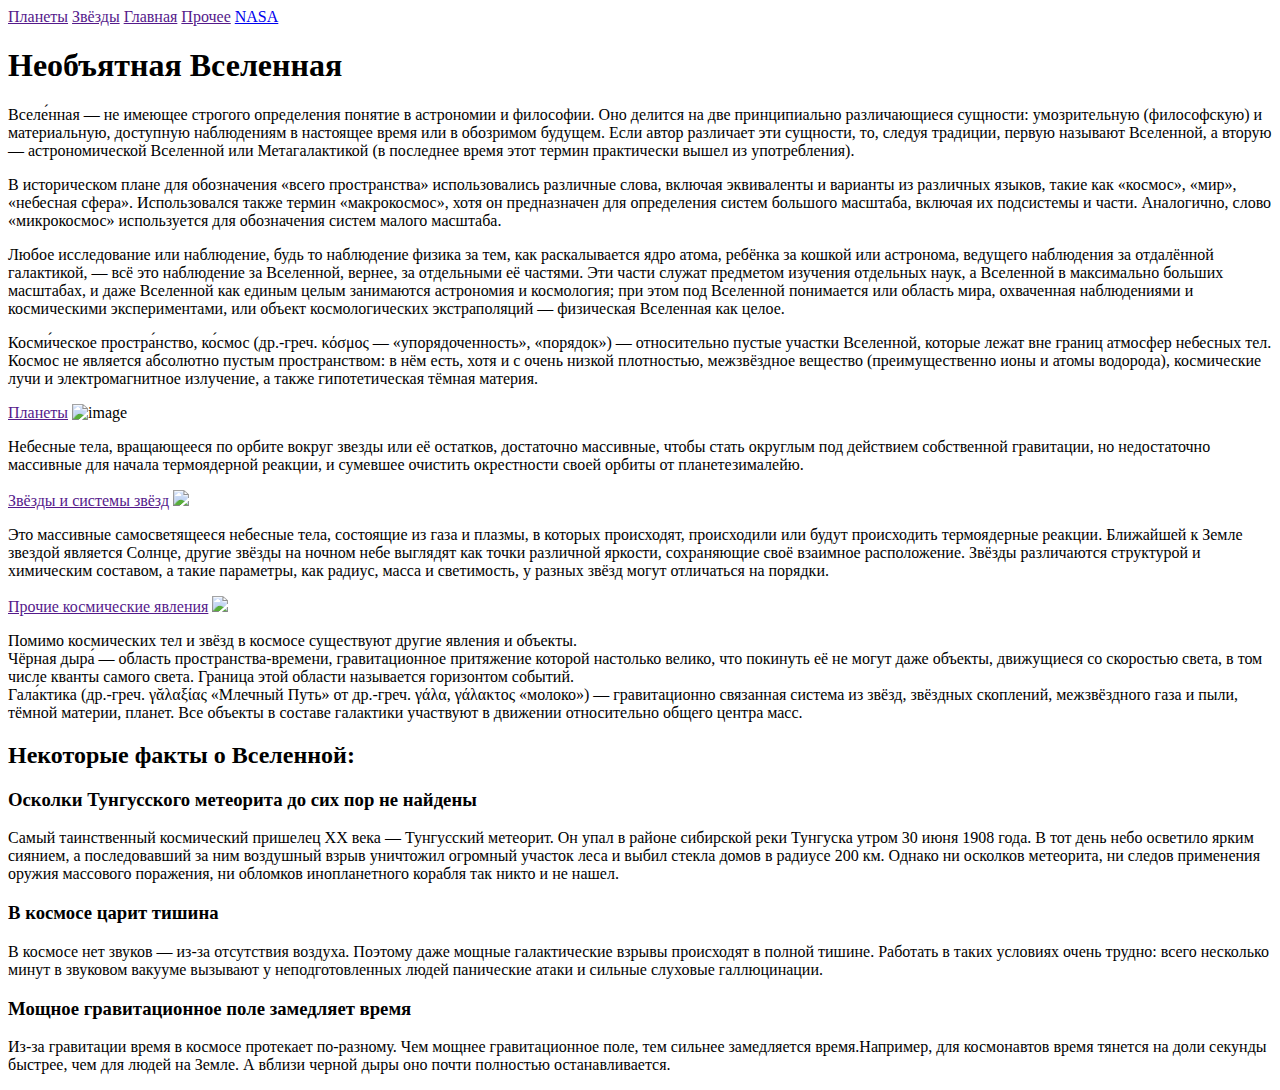
==== index1.html @ 262e235b "Create index1.html" ====
<html>
  <head>
    <title>Главная</title>
    <link href="style1.css" type="text/css" rel="stylesheet">
  </head>
  <body>
      <nav>
        <div class="ff">
            <a href="">Планеты</a>
            <a href="">Звёзды</a>            
            <a class="aa" href="">Главная</a>
            <a href="">Прочее</a>
            <a href="https://www.nasa.gov/">NASA</a>
        </div>
      </nav>
    <div class="all">
    <header>
      <h1> Необъятная Вселенная</h1>
    </header>
    <main>
      <p>Вселе́нная — не имеющее строгого определения понятие в астрономии и философии. Оно делится на две принципиально различающиеся сущности: умозрительную (философскую) и материальную, доступную наблюдениям в настоящее время или в обозримом будущем. Если автор различает эти сущности, то, следуя традиции, первую называют Вселенной, а вторую — астрономической Вселенной или Метагалактикой (в последнее время этот термин практически вышел из употребления).</p>
      <p>В историческом плане для обозначения «всего пространства» использовались различные слова, включая эквиваленты и варианты из различных языков, такие как «космос», «мир», «небесная сфера». Использовался также термин «макрокосмос», хотя он предназначен для определения систем большого масштаба, включая их подсистемы и части. Аналогично, слово «микрокосмос» используется для обозначения систем малого масштаба.</p>
      <p>Любое исследование или наблюдение, будь то наблюдение физика за тем, как раскалывается ядро атома, ребёнка за кошкой или астронома, ведущего наблюдения за отдалённой галактикой, — всё это наблюдение за Вселенной, вернее, за отдельными её частями. Эти части служат предметом изучения отдельных наук, а Вселенной в максимально больших масштабах, и даже Вселенной как единым целым занимаются астрономия и космология; при этом под Вселенной понимается или область мира, охваченная наблюдениями и космическими экспериментами, или объект космологических экстраполяций — физическая Вселенная как целое.</p>
      <p>Косми́ческое простра́нство, ко́смос (др.-греч. κόσμος — «упорядоченность», «порядок») — относительно пустые участки Вселенной, которые лежат вне границ атмосфер небесных тел. Космос не является абсолютно пустым пространством: в нём есть, хотя и с очень низкой плотностью, межзвёздное вещество (преимущественно ионы и атомы водорода), космические лучи и электромагнитное излучение, а также гипотетическая тёмная материя.</p>
      <div class="org">

        <div class="planet">
          <a href="">Планеты</a>
          <img src="https://avatanplus.com/files/resources/original/572863470463215475c3cd6a.png" alt="image" border="0">
          <p>Небесные тела, вращающееся по орбите вокруг звезды или её остатков, достаточно массивные, чтобы стать округлым под действием собственной гравитации, но недостаточно массивные для начала термоядерной реакции, и сумевшее очистить окрестности своей орбиты от планетезималейю.</p>
        </div>

        <div class="stars">
          <a href="">Звёзды и системы звёзд</a>
          <img src="https://imgtest.mir24.tv/uploaded/images/crops/2022/July/870x489_0x97_detail_crop_20220714162919_5a3f58ac_73227f69c8d1ac200f6edf7cc41d01c2b64c266d5030d518dd69adfaf5e1df8f.jpg">
          <p>Это массивные самосветящееся небесные тела, состоящие из газа и плазмы, в которых происходят, происходили или будут происходить термоядерные реакции. Ближайшей к Земле звездой является Солнце, другие звёзды на ночном небе выглядят как точки различной яркости, сохраняющие своё взаимное расположение. Звёзды различаются структурой и химическим составом, а такие параметры, как радиус, масса и светимость, у разных звёзд могут отличаться на порядки.</p>
        </div>

        <div class="other">
          <a href="">Прочие космические явления</a>
          <img src="https://hi-news.ru/wp-content/uploads/2021/05/bh_visualization-1558x877.jpeg">
          <p>Помимо космических тел и звёзд в космосе существуют другие явления и объекты.<br>Чёрная дыра́ — область пространства-времени, гравитационное притяжение которой настолько велико, что покинуть её не могут даже объекты, движущиеся со скоростью света, в том числе кванты самого света. Граница этой области называется горизонтом событий.<br>Гала́ктика (др.-греч. γᾰλαξίας «Млечный Путь» от др.-греч. γάλα, γάλακτος «молоко») — гравитационно связанная система из звёзд, звёздных скоплений, межзвёздного газа и пыли, тёмной материи, планет. Все объекты в составе галактики участвуют в движении относительно общего центра масс.</p>
       </div>

      </div>

    <h2 class="h2">Некоторые факты о Вселенной:</h2>
  <div class="facts">
    <div class="fact">
    <h3>Осколки Тунгусского метеорита до сих пор не найдены</h3>
    <p>Самый таинственный космический пришелец XX века — Тунгусский метеорит. Он упал в районе сибирской реки Тунгуска утром 30 июня 1908 года. В тот день небо осветило ярким сиянием, а последовавший за ним воздушный взрыв уничтожил огромный участок леса и выбил стекла домов в радиусе 200 км. Однако ни осколков метеорита, ни следов применения оружия массового поражения, ни обломков инопланетного корабля так никто и не нашел.</p>
    </div>

    <div class="fact">
    <h3>В космосе царит тишина</h3>
    <p>В космосе нет звуков — из-за отсутствия воздуха. Поэтому даже мощные галактические взрывы происходят в полной тишине. Работать в таких условиях очень трудно: всего несколько минут в звуковом вакууме вызывают у неподготовленных людей панические атаки и сильные слуховые галлюцинации.</p>
    </div>

    <div class="fact">
    <h3>Мощное гравитационное поле замедляет время</h3>
    <p>Из-за гравитации время в космосе протекает по-разному. Чем мощнее гравитационное поле, тем сильнее замедляется время.Например, для космонавтов время тянется на доли секунды быстрее, чем для людей на Земле. А вблизи черной дыры оно почти полностью останавливается.</p>
    </div>
  </div>


    </main>
    </div>
  </body>
</html>
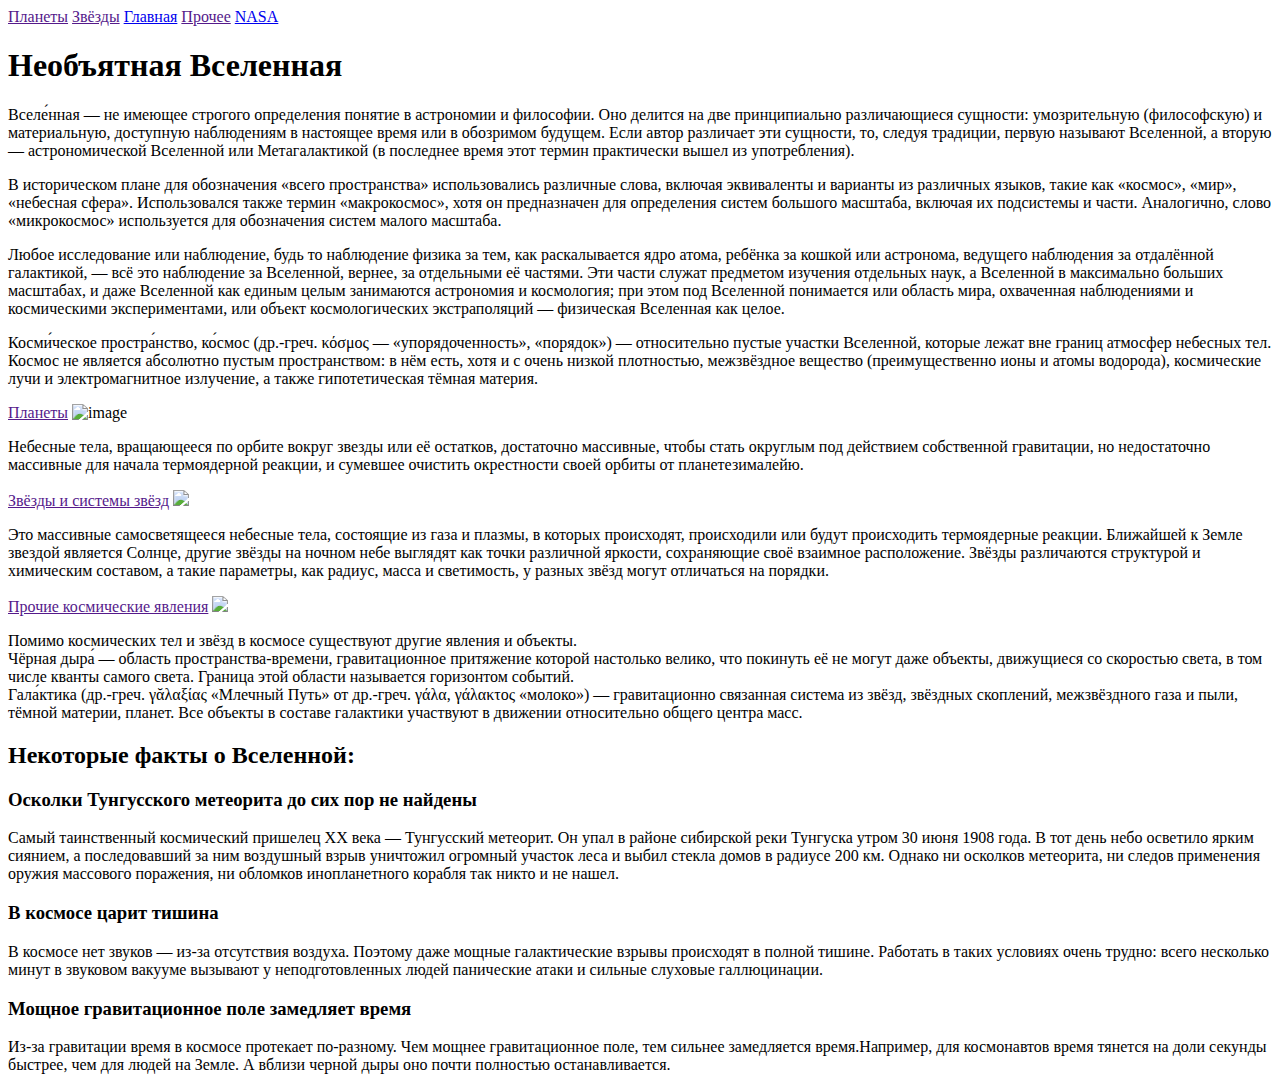
==== commit cb3f83d6: "Update index1.html" ====
--- a/index1.html
+++ b/index1.html
@@ -8,7 +8,7 @@
         <div class="ff">
             <a href="">Планеты</a>
             <a href="">Звёзды</a>            
-            <a class="aa" href="">Главная</a>
+            <a class="aa" href="https://github.com/RastewX/cosmos/blob/main/index1.html">Главная</a>
             <a href="">Прочее</a>
             <a href="https://www.nasa.gov/">NASA</a>
         </div>
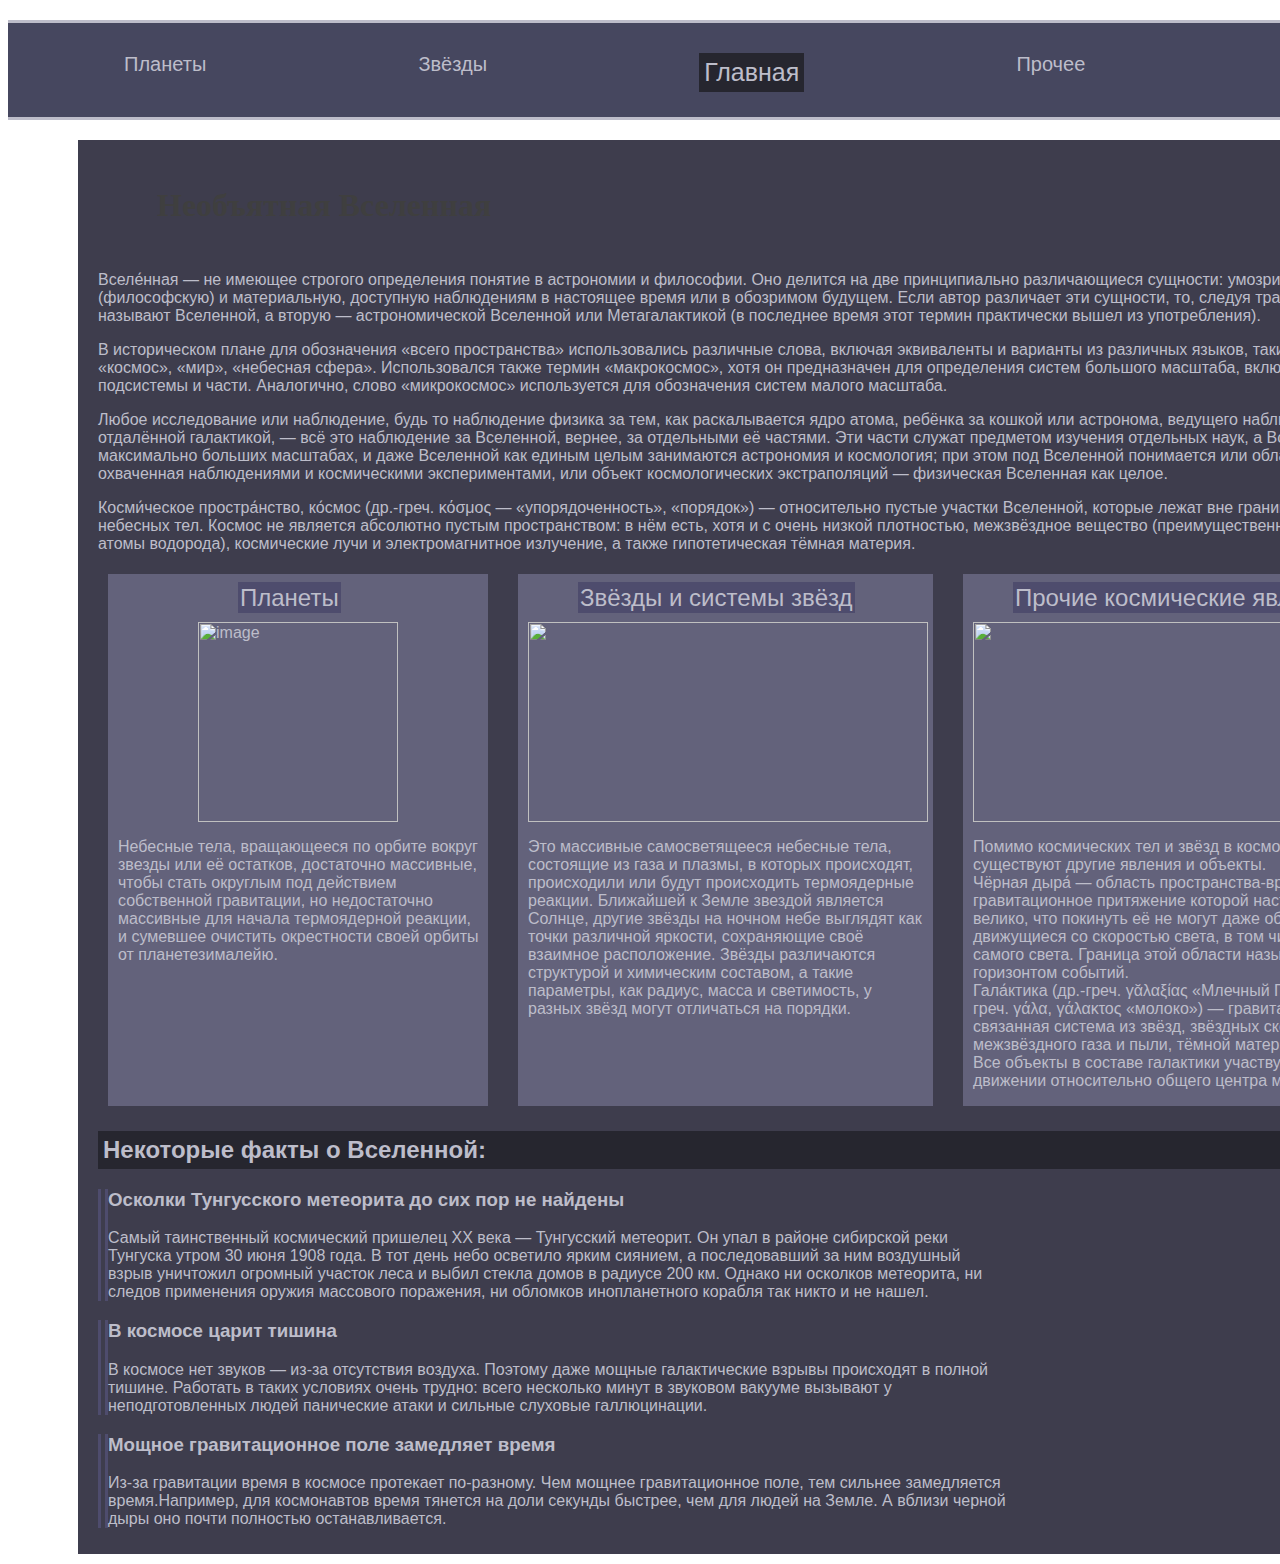
==== commit 7e22a2cf: "Update index1.html" ====
--- a/index1.html
+++ b/index1.html
@@ -6,10 +6,10 @@
   <body>
       <nav>
         <div class="ff">
-            <a href="">Планеты</a>
-            <a href="">Звёзды</a>            
+            <a href="https://github.com/RastewX/cosmos/blob/main/index2.html">Планеты</a>
+            <a href="https://github.com/RastewX/cosmos/blob/main/index3.html">Звёзды</a>            
             <a class="aa" href="https://github.com/RastewX/cosmos/blob/main/index1.html">Главная</a>
-            <a href="">Прочее</a>
+            <a href="https://github.com/RastewX/cosmos/blob/main/index4.html">Прочее</a>
             <a href="https://www.nasa.gov/">NASA</a>
         </div>
       </nav>
@@ -25,19 +25,19 @@
       <div class="org">
 
         <div class="planet">
-          <a href="">Планеты</a>
+          <a href="https://github.com/RastewX/cosmos/blob/main/index2.html">Планеты</a>
           <img src="https://avatanplus.com/files/resources/original/572863470463215475c3cd6a.png" alt="image" border="0">
           <p>Небесные тела, вращающееся по орбите вокруг звезды или её остатков, достаточно массивные, чтобы стать округлым под действием собственной гравитации, но недостаточно массивные для начала термоядерной реакции, и сумевшее очистить окрестности своей орбиты от планетезималейю.</p>
         </div>
 
         <div class="stars">
-          <a href="">Звёзды и системы звёзд</a>
+          <a href="https://github.com/RastewX/cosmos/blob/main/index3.html">Звёзды и системы звёзд</a>
           <img src="https://imgtest.mir24.tv/uploaded/images/crops/2022/July/870x489_0x97_detail_crop_20220714162919_5a3f58ac_73227f69c8d1ac200f6edf7cc41d01c2b64c266d5030d518dd69adfaf5e1df8f.jpg">
           <p>Это массивные самосветящееся небесные тела, состоящие из газа и плазмы, в которых происходят, происходили или будут происходить термоядерные реакции. Ближайшей к Земле звездой является Солнце, другие звёзды на ночном небе выглядят как точки различной яркости, сохраняющие своё взаимное расположение. Звёзды различаются структурой и химическим составом, а такие параметры, как радиус, масса и светимость, у разных звёзд могут отличаться на порядки.</p>
         </div>
 
         <div class="other">
-          <a href="">Прочие космические явления</a>
+          <a href="https://github.com/RastewX/cosmos/blob/main/index4.html">Прочие космические явления</a>
           <img src="https://hi-news.ru/wp-content/uploads/2021/05/bh_visualization-1558x877.jpeg">
           <p>Помимо космических тел и звёзд в космосе существуют другие явления и объекты.<br>Чёрная дыра́ — область пространства-времени, гравитационное притяжение которой настолько велико, что покинуть её не могут даже объекты, движущиеся со скоростью света, в том числе кванты самого света. Граница этой области называется горизонтом событий.<br>Гала́ктика (др.-греч. γᾰλαξίας «Млечный Путь» от др.-греч. γάλα, γάλακτος «молоко») — гравитационно связанная система из звёзд, звёздных скоплений, межзвёздного газа и пыли, тёмной материи, планет. Все объекты в составе галактики участвуют в движении относительно общего центра масс.</p>
        </div>
--- a/style1.css
+++ b/style1.css
@@ -0,0 +1,163 @@
+body {
+    font-family: sans-serif;
+    background-image: url('https://github.com/RastewX/cosmos/blob/main/Обои%20айфон%2012%20pro%20обои%20айфон%2013%20оригинальные%20розовые%20обои%20обои%20фоны%20эстетика%20черный%20обои%20айфон.jpeg?raw=true');
+    background-repeat: no-repeat;
+    background-size: cover;
+    color:#bdbdca;
+    width: 1440px;
+}
+
+
+.all{
+    width:1300px;
+    justify-content: center;
+    padding:5px 20px 10px 20px;
+    margin: 0px 70px 10px 70px;
+    background-color: #3e3d4d;
+}
+
+header h1{
+    font-family: arial black;
+    margin-left: 50px;
+    padding-top: 7px;
+    color:#3f3f3f;
+}
+
+header{
+    background-image: url('https://github.com/RastewX/cosmos/blob/main/image.png?raw=true');
+    background-repeat: no-repeat;
+    background-size: cover;
+    padding:9px;
+    margin-top:5px;
+}
+
+.org{
+    display: flex;
+    justify-content: space-around;
+    width: 1300px;
+    
+}
+
+.planet img{
+    width: 200px;
+    margin-left:80px ;
+    margin-top:20px ;
+}
+
+.stars img{
+    width: 400px;
+    height: 200px;
+    margin-top: 20px;
+}
+
+.other img{
+    width: 400px;
+    height: 200px;
+    margin-top: 20px;
+}
+
+
+
+.planet {
+    width: 450px;
+    background-color: #63627b;
+    margin: 5px 20px 5px 10px;
+    padding: 0px 5px 0px 10px;
+}
+
+.stars{
+    width: 450px;
+    background-color: #63627b;
+    margin: 5px 20px 5px 10px;
+    padding: 0px 5px 0px 10px;
+}
+
+.other {
+    width: 450px;
+    background-color: #63627b;
+    margin: 5px 20px 5px 10px;
+    padding: 0px 5px 0px 10px;
+}
+
+.fact{
+    width: 900px;
+}
+
+.h2{
+    background-color: #26262f;
+    padding: 5px;
+}
+
+.fact{
+    border-left:10px double #4e4c6d;
+}
+
+.planet a{
+    color:#bdbdca;
+    text-decoration: none;
+    font-size: 24px;
+    font-family: sans-serif;
+    background-color: #4e4c6d;
+    padding: 2px;
+    position: relative;
+    top:10px;
+    left:120px;
+}
+
+.stars a{
+    color:#bdbdca;
+    text-decoration: none;
+    font-size: 24px;
+    font-family: sans-serif;
+    background-color: #4e4c6d;
+    padding: 2px;
+    position: relative;
+    top:10px;
+    left: 50px;
+}
+
+.other a{
+    color:#bdbdca;
+    text-decoration: none;
+    font-size: 24px;
+    font-family: sans-serif;
+    background-color: #4e4c6d;
+    padding: 2px;
+    position: relative;
+    top:10px;
+    left: 40px;
+}
+
+nav {
+    border-top: 3px solid ;
+    border-bottom: 3px solid  ;
+    background-color: #46475F;
+    padding: 10px;
+    font-size: 20px;
+    margin-top: 20px;
+    margin-bottom: 20px;
+    width: 1440px;
+}
+
+nav a {
+    text-decoration: none;
+    font-size: 20px;
+    color:#bdbdca;
+    margin-top: 20px;
+    margin-bottom: 15px;
+}
+
+.ff{
+    display: flex;
+    justify-content: space-around;
+}
+
+.aa{
+    background-color:#26262f;
+    font-size: 25px;
+    padding: 5px;
+}
+
+a:hover{
+    color:#373854;
+}
